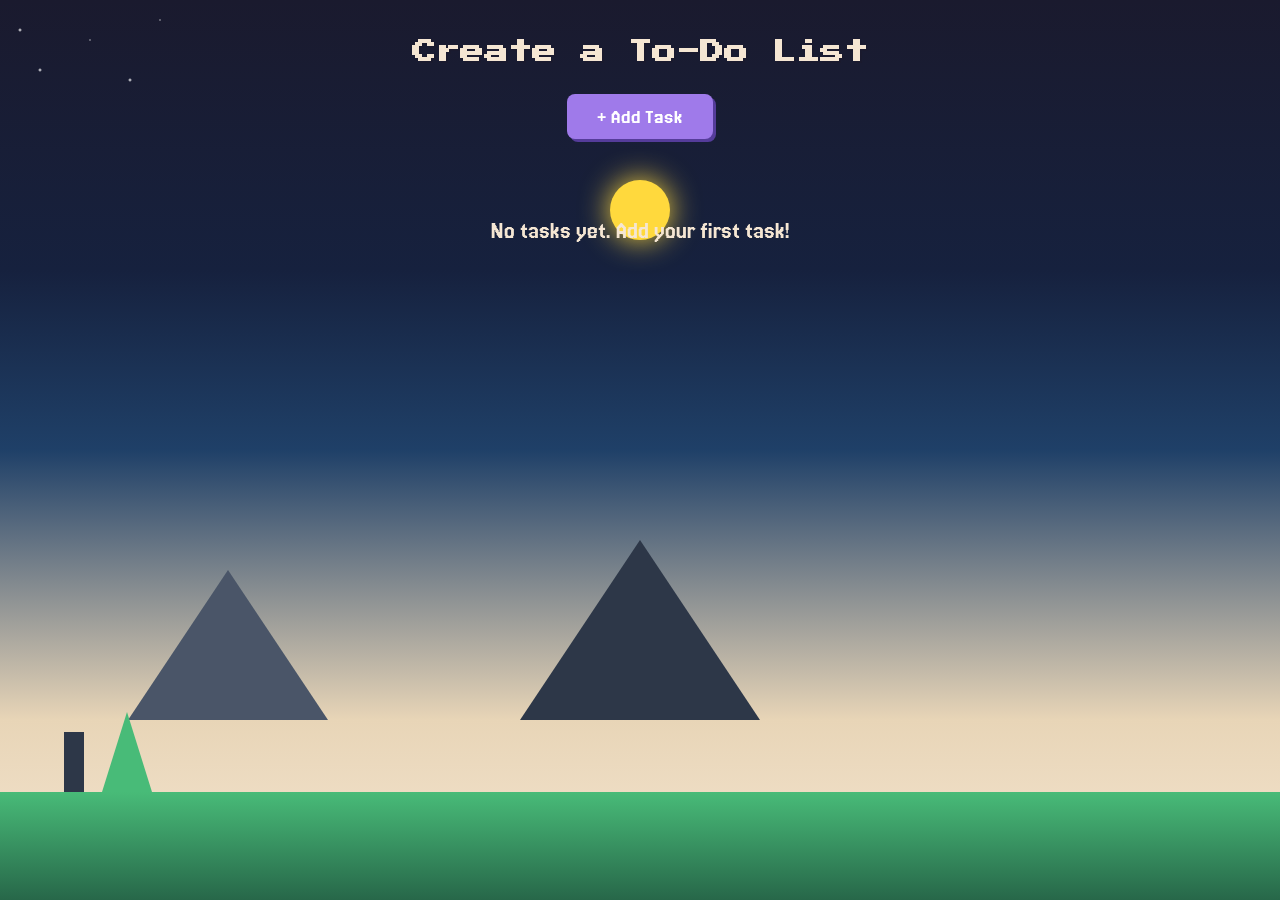
==== todo.html @ a0dfd84b "Complete redesign with landing page, categories, folders, timers and effects" ====
<!DOCTYPE html>
<html lang="en">
<head>
  <meta charset="UTF-8">
  <meta name="viewport" content="width=device-width, initial-scale=1.0">
  <title>Aesthetic To-Do List</title>
  <link rel="stylesheet" href="style.css">
  <link href="https://fonts.googleapis.com/css2?family=VT323&family=Jersey+20&family=Press+Start+2P&display=swap" rel="stylesheet">
</head>
<body class="todo-page">
  <div class="pixel-sky">
    <div class="stars"></div>
    <div class="clouds-sky">
      <div class="cloud-s cloud-s1"></div>
      <div class="cloud-s cloud-s2"></div>
    </div>
    <div class="sun-sky"></div>
    <div class="mountains-sky"></div>
    <div class="trees-sky"></div>
    <div class="ground-sky"></div>
  </div>
  
  <div class="todo-container">
    <h1 class="create-title">Create a To-Do List</h1>
    <button class="add-task-btn" onclick="openPopup()">+ Add Task</button>
    
    <div class="folders-container" id="foldersContainer">
      <p class="no-tasks-message" id="noTasksMessage">No tasks yet. Add your first task!</p>
    </div>
  </div>
  
  <div class="popup-overlay" id="popupOverlay">
    <div class="popup-box">
      <div class="popup-header">
        <h2>New Task</h2>
        <button class="close-popup" onclick="closePopup()">✕</button>
      </div>
      
      <div class="form-group">
        <label>Task</label>
        <input type="text" id="taskInput" placeholder="Enter your task...">
      </div>
      
      <div class="form-group">
        <label>Category</label>
        <div class="category-input-wrapper">
          <input type="text" id="categoryInput" placeholder="e.g., school, work, personal..." list="categorySuggestions">
          <datalist id="categorySuggestions">
            <option value="school">
            <option value="work">
            <option value="personal">
            <option value="health">
            <option value="shopping">
          </datalist>
        </div>
      </div>
      
      <div class="form-group">
        <label>Deadline</label>
        <div class="deadline-inputs">
          <input type="date" id="dateInput">
          <input type="time" id="timeInput">
        </div>
      </div>
      
      <button class="save-task-btn" onclick="saveTask()">Save Task</button>
    </div>
  </div>
  
  <div class="category-view" id="categoryView">
    <button class="back-btn" onclick="closeCategoryView()">← Back</button>
    <h2 class="category-title" id="categoryTitle">Category</h2>
    <div class="category-tasks" id="categoryTasks"></div>
  </div>
  
  <div class="message-overlay" id="messageOverlay">
    <div class="message-box" id="messageBox"></div>
  </div>
  
  <div class="win-overlay" id="winOverlay">
    <div class="win-content">
      <h2 class="win-title">🎉 Well Done! 🎉</h2>
      <p class="win-message">You have finished all your work on time!<br>Have a great day! You deserve it! ✨</p>
    </div>
  </div>
  
  <canvas id="confettiCanvas"></canvas>
  <canvas id="effectsCanvas"></canvas>
  
  <script src="script.js"></script>
</body>
</html>
---- style.css ----
* {
  margin: 0;
  padding: 0;
  box-sizing: border-box;
}

:root {
  --font-title: 'Press Start 2P', cursive;
  --font-task: 'Jersey 20', sans-serif;
  --font-pixel: 'VT323', monospace;
}

/* Landing Page Styles */
.landing-page {
  min-height: 100vh;
  overflow: hidden;
  position: relative;
}

.pixel-scene {
  position: absolute;
  top: 0;
  left: 0;
  width: 100%;
  height: 100%;
  background: linear-gradient(to bottom, 
    #1a0a2e 0%,
    #2d1b4e 20%,
    #4a2c6a 40%,
    #6b3d7a 50%,
    #c77d4a 60%,
    #e8a857 70%,
    #f4c97a 85%,
    #fff4b8 100%
  );
}

.sun {
  position: absolute;
  top: 25%;
  left: 50%;
  transform: translateX(-50%);
  width: 80px;
  height: 80px;
  background: #fff4b8;
  border-radius: 50%;
  box-shadow: 
    0 0 20px #fff4b8,
    0 0 40px #e8a857,
    0 0 60px #c77d4a;
  animation: sunGlow 3s ease-in-out infinite;
}

@keyframes sunGlow {
  0%, 100% { transform: translateX(-50%) scale(1); }
  50% { transform: translateX(-50%) scale(1.1); }
}

.mountains {
  position: absolute;
  bottom: 25%;
  width: 100%;
  height: 40%;
}

.mountain {
  position: absolute;
  bottom: 0;
  width: 0;
  height: 0;
  border-style: solid;
}

.mountain-1 {
  left: 5%;
  border-width: 0 120px 180px 120px;
  border-color: transparent transparent #2d5a3d transparent;
}

.mountain-2 {
  left: 25%;
  border-width: 0 150px 220px 150px;
  border-color: transparent transparent #1e4a2f transparent;
}

.mountain-3 {
  left: 55%;
  border-width: 0 130px 190px 130px;
  border-color: transparent transparent #2d5a3d transparent;
}

.trees {
  position: absolute;
  bottom: 15%;
  width: 100%;
  height: 20%;
}

.tree {
  position: absolute;
  bottom: 0;
}

.tree-1 { left: 5%; }
.tree-2 { left: 15%; }
.tree-3 { left: 70%; }
.tree-4 { left: 82%; }
.tree-5 { left: 92%; }

.tree::before {
  content: '';
  position: absolute;
  bottom: 0;
  left: 50%;
  transform: translateX(-50%);
  width: 15px;
  height: 40px;
  background: #4a3728;
}

.tree::after {
  content: '';
  position: absolute;
  bottom: 30px;
  left: 50%;
  transform: translateX(-50%);
  width: 0;
  height: 0;
  border-left: 30px solid transparent;
  border-right: 30px solid transparent;
  border-bottom: 80px solid #1e5631;
}

.tree-1::after { border-bottom-color: #2d7a47; }
.tree-3::after { border-bottom-color: #1e5631; }
.tree-4::after { border-bottom-color: #2d7a47; }

.ground {
  position: absolute;
  bottom: 0;
  width: 100%;
  height: 15%;
  background: linear-gradient(to bottom, #2d5a3d 0%, #1a3d28 100%);
}

.birds {
  position: absolute;
  top: 35%;
  width: 100%;
}

.bird {
  position: absolute;
  width: 20px;
  height: 10px;
  background: #1a0a2e;
  animation: birdFly 8s ease-in-out infinite;
}

.bird-1 { left: 20%; animation-delay: 0s; }
.bird-2 { left: 60%; animation-delay: 2s; }

.bird::before, .bird::after {
  content: '';
  position: absolute;
  width: 12px;
  height: 12px;
  background: #1a0a2e;
  border-radius: 50%;
}

.bird::before { left: -8px; }
.bird::after { right: -8px; }

@keyframes birdFly {
  0%, 100% { transform: translateY(0); }
  50% { transform: translateY(-15px); }
}

.clouds {
  position: absolute;
  top: 15%;
  width: 100%;
}

.cloud {
  position: absolute;
  background: rgba(255, 244, 184, 0.8);
  border-radius: 20px;
  animation: cloudFloat 15s ease-in-out infinite;
}

.cloud-1 {
  width: 80px;
  height: 30px;
  left: 10%;
}

.cloud-2 {
  width: 100px;
  height: 35px;
  left: 60%;
  animation-delay: -5s;
}

@keyframes cloudFloat {
  0%, 100% { transform: translateX(0); }
  50% { transform: translateX(30px); }
}

.landing-content {
  position: relative;
  z-index: 10;
  display: flex;
  flex-direction: column;
  align-items: center;
  justify-content: center;
  min-height: 100vh;
  padding: 20px;
}

.title {
  font-family: var(--font-title);
  font-size: clamp(1rem, 4vw, 2rem);
  color: #fff4b8;
  text-shadow: 
    3px 3px 0 #2d1b4e,
    -1px -1px 0 #2d1b4e,
    1px -1px 0 #2d1b4e,
    -1px 1px 0 #2d1b4e;
  text-align: center;
  margin-bottom: 40px;
  animation: titleBounce 2s ease-in-out infinite;
}

@keyframes titleBounce {
  0%, 100% { transform: translateY(0); }
  50% { transform: translateY(-10px); }
}

.get-started-btn {
  font-family: var(--font-task);
  font-size: 1.5rem;
  padding: 15px 40px;
  background: #e8a857;
  color: #1a0a2e;
  border: none;
  border-radius: 10px;
  cursor: pointer;
  box-shadow: 
    4px 4px 0 #8b5a2b,
    0 0 20px rgba(232, 168, 87, 0.5);
  transition: all 0.2s;
}

.get-started-btn:hover {
  transform: translateY(-3px);
  box-shadow: 
    7px 7px 0 #8b5a2b,
    0 0 30px rgba(232, 168, 87, 0.7);
}

.get-started-btn:active {
  transform: translateY(2px);
  box-shadow: 
    2px 2px 0 #8b5a2b;
}

/* Todo Page Styles */
.todo-page {
  min-height: 100vh;
  overflow-x: hidden;
}

.pixel-sky {
  position: fixed;
  top: 0;
  left: 0;
  width: 100%;
  height: 100%;
  background: linear-gradient(to bottom,
    #1a1a2e 0%,
    #16213e 30%,
    #1f4068 50%,
    #e8d5b7 80%,
    #f5e6d3 100%
  );
  z-index: -1;
}

.stars {
  position: absolute;
  top: 0;
  left: 0;
  width: 100%;
  height: 40%;
  background-image: 
    radial-gradient(2px 2px at 20px 30px, white, transparent),
    radial-gradient(2px 2px at 40px 70px, white, transparent),
    radial-gradient(1px 1px at 90px 40px, white, transparent),
    radial-gradient(2px 2px at 130px 80px, white, transparent),
    radial-gradient(1px 1px at 160px 20px, white, transparent);
  animation: twinkle 2s ease-in-out infinite;
}

@keyframes twinkle {
  0%, 100% { opacity: 1; }
  50% { opacity: 0.5; }
}

.clouds-sky {
  position: absolute;
  top: 10%;
  width: 100%;
}

.cloud-s {
  position: absolute;
  background: rgba(255, 255, 255, 0.7);
  border-radius: 20px;
  animation: cloudFloat 20s linear infinite;
}

.cloud-s1 {
  width: 120px;
  height: 40px;
  left: -150px;
  animation: cloudMove 25s linear infinite;
}

.cloud-s2 {
  width: 150px;
  height: 50px;
  left: -200px;
  animation: cloudMove 30s linear infinite;
  animation-delay: -10s;
}

@keyframes cloudMove {
  from { left: -200px; }
  to { left: 110%; }
}

.sun-sky {
  position: absolute;
  top: 20%;
  left: 50%;
  transform: translateX(-50%);
  width: 60px;
  height: 60px;
  background: #ffd93d;
  border-radius: 50%;
  box-shadow: 0 0 30px #ffd93d;
}

.mountains-sky {
  position: absolute;
  bottom: 20%;
  width: 100%;
}

.mountains-sky::before,
.mountains-sky::after {
  content: '';
  position: absolute;
  bottom: 0;
  width: 0;
  height: 0;
  border-style: solid;
}

.mountains-sky::before {
  left: 10%;
  border-width: 0 100px 150px 100px;
  border-color: transparent transparent #4a5568 transparent;
}

.mountains-sky::after {
  left: 50%;
  transform: translateX(-50%);
  border-width: 0 120px 180px 120px;
  border-color: transparent transparent #2d3748 transparent;
}

.trees-sky {
  position: absolute;
  bottom: 12%;
  width: 100%;
}

.trees-sky::before,
.trees-sky::after {
  content: '';
  position: absolute;
  bottom: 0;
}

.trees-sky::before {
  left: 5%;
  width: 20px;
  height: 60px;
  background: #2d3748;
}

.trees-sky::after {
  left: 8%;
  width: 0;
  height: 0;
  border-left: 25px solid transparent;
  border-right: 25px solid transparent;
  border-bottom: 80px solid #48bb78;
}

.ground-sky {
  position: absolute;
  bottom: 0;
  width: 100%;
  height: 12%;
  background: linear-gradient(to bottom, #48bb78 0%, #276749 100%);
}

.todo-container {
  position: relative;
  z-index: 10;
  max-width: 900px;
  margin: 0 auto;
  padding: 40px 20px;
}

.create-title {
  font-family: var(--font-title);
  font-size: clamp(0.8rem, 3vw, 1.5rem);
  color: #f5e6d3;
  text-align: center;
  margin-bottom: 30px;
  text-shadow: 2px 2px 0 #1a1a2e;
}

.add-task-btn {
  display: block;
  margin: 0 auto 40px;
  font-family: var(--font-task);
  font-size: 1.3rem;
  padding: 12px 30px;
  background: #9f7aea;
  color: white;
  border: none;
  border-radius: 8px;
  cursor: pointer;
  box-shadow: 3px 3px 0 #553c9a;
  transition: all 0.2s;
}

.add-task-btn:hover {
  transform: translateY(-2px);
  box-shadow: 5px 5px 0 #553c9a;
}

.folders-container {
  display: flex;
  flex-wrap: wrap;
  gap: 25px;
  justify-content: center;
}

.no-tasks-message {
  font-family: var(--font-task);
  font-size: 1.5rem;
  color: #f5e6d3;
  text-align: center;
  width: 100%;
  margin-top: 40px;
}

/* Folder Styles */
.folder {
  display: flex;
  flex-direction: column;
  align-items: center;
  cursor: pointer;
  transition: transform 0.3s;
}

.folder:hover {
  transform: scale(1.05);
}

.folder-icon {
  position: relative;
  width: 80px;
  height: 60px;
  border-radius: 5px 5px 0 0;
  margin-bottom: 10px;
}

.folder-icon::before {
  content: '';
  position: absolute;
  top: -10px;
  left: 0;
  width: 30px;
  height: 15px;
  border-radius: 5px 5px 0 0;
}

.folder-name {
  font-family: var(--font-task);
  font-size: 1.2rem;
  color: #f5e6d3;
  text-transform: capitalize;
}

.folder-count {
  font-family: var(--font-pixel);
  font-size: 1rem;
  color: rgba(245, 230, 211, 0.7);
}

.doodle {
  font-size: 2rem;
  margin-bottom: 5px;
  animation: doodleBounce 2s ease-in-out infinite;
}

@keyframes doodleBounce {
  0%, 100% { transform: translateY(0); }
  50% { transform: translateY(-5px); }
}

/* Category Colors */
.folder-school .folder-icon { background: #e53e3e; }
.folder-school .folder-icon::before { background: #c53030; }

.folder-work .folder-icon { background: #3182ce; }
.folder-work .folder-icon::before { background: #2b6cb0; }

.folder-personal .folder-icon { background: #d69e2e; }
.folder-personal .folder-icon::before { background: #b7791f; }

.folder-health .folder-icon { background: #38a169; }
.folder-health .folder-icon::before { background: #2f855a; }

.folder-shopping .folder-icon { background: #805ad5; }
.folder-shopping .folder-icon::before { background: #6b46c1; }

.folder-default .folder-icon { background: #718096; }
.folder-default .folder-icon::before { background: #4a5568; }

/* Popup Styles */
.popup-overlay {
  display: none;
  position: fixed;
  top: 0;
  left: 0;
  width: 100%;
  height: 100%;
  background: rgba(0, 0, 0, 0.7);
  z-index: 100;
  justify-content: center;
  align-items: center;
}

.popup-overlay.active {
  display: flex;
}

.popup-box {
  background: linear-gradient(135deg, #667eea 0%, #764ba2 100%);
  border-radius: 20px;
  padding: 30px;
  width: 90%;
  max-width: 450px;
  box-shadow: 0 10px 40px rgba(0, 0, 0, 0.3);
  animation: popupSlide 0.3s ease;
}

@keyframes popupSlide {
  from { transform: translateY(-50px); opacity: 0; }
  to { transform: translateY(0); opacity: 1; }
}

.popup-header {
  display: flex;
  justify-content: space-between;
  align-items: center;
  margin-bottom: 25px;
}

.popup-header h2 {
  font-family: var(--font-title);
  font-size: 1rem;
  color: white;
}

.close-popup {
  background: none;
  border: none;
  color: white;
  font-size: 1.5rem;
  cursor: pointer;
}

.form-group {
  margin-bottom: 20px;
}

.form-group label {
  display: block;
  font-family: var(--font-task);
  font-size: 1.2rem;
  color: white;
  margin-bottom: 8px;
}

.form-group input {
  width: 100%;
  padding: 12px 15px;
  font-family: var(--font-task);
  font-size: 1.1rem;
  border: none;
  border-radius: 8px;
  background: rgba(255, 255, 255, 0.9);
}

.form-group input[type="date"],
.form-group input[type="time"] {
  font-family: var(--font-pixel);
  font-size: 1.2rem;
}

#taskInput {
  font-family: var(--font-task);
}

.deadline-inputs {
  display: flex;
  gap: 10px;
}

.deadline-inputs input {
  flex: 1;
}

.save-task-btn {
  width: 100%;
  padding: 14px;
  font-family: var(--font-task);
  font-size: 1.2rem;
  background: #48bb78;
  color: white;
  border: none;
  border-radius: 8px;
  cursor: pointer;
  box-shadow: 3px 3px 0 #276749;
  transition: all 0.2s;
}

.save-task-btn:hover {
  transform: translateY(-2px);
  box-shadow: 5px 5px 0 #276749;
}

/* Category View */
.category-view {
  display: none;
  position: fixed;
  top: 0;
  left: 0;
  width: 100%;
  height: 100%;
  background: linear-gradient(to bottom, #1a1a2e, #16213e);
  z-index: 50;
  padding: 20px;
  overflow-y: auto;
}

.category-view.active {
  display: block;
}

.back-btn {
  font-family: var(--font-task);
  font-size: 1.1rem;
  padding: 10px 20px;
  background: #718096;
  color: white;
  border: none;
  border-radius: 8px;
  cursor: pointer;
  margin-bottom: 20px;
}

.category-title {
  font-family: var(--font-title);
  font-size: 1.2rem;
  color: #f5e6d3;
  text-align: center;
  margin-bottom: 30px;
  text-transform: capitalize;
}

.category-tasks {
  max-width: 600px;
  margin: 0 auto;
}

/* Task Item */
.task-item {
  background: rgba(255, 255, 255, 0.95);
  border-radius: 12px;
  padding: 15px 20px;
  margin-bottom: 15px;
  display: flex;
  align-items: center;
  gap: 15px;
  box-shadow: 0 4px 15px rgba(0, 0, 0, 0.2);
}

.task-checkbox {
  width: 25px;
  height: 25px;
  cursor: pointer;
  accent-color: #48bb78;
}

.task-content {
  flex: 1;
}

.task-text {
  font-family: var(--font-task);
  font-size: 1.3rem;
  color: #2d3748;
  margin-bottom: 5px;
}

.task-item.completed .task-text {
  text-decoration: line-through;
  color: #a0aec0;
}

.task-deadline {
  font-family: var(--font-pixel);
  font-size: 1.1rem;
  color: #e53e3e;
}

.task-item.completed .task-deadline {
  color: #a0aec0;
  text-decoration: line-through;
}

.task-delete {
  background: #e53e3e;
  color: white;
  border: none;
  border-radius: 50%;
  width: 30px;
  height: 30px;
  cursor: pointer;
  font-size: 1rem;
}

/* Message Overlay */
.message-overlay {
  display: none;
  position: fixed;
  top: 50%;
  left: 50%;
  transform: translate(-50%, -50%);
  z-index: 200;
}

.message-overlay.active {
  display: block;
}

.message-box {
  font-family: var(--font-title);
  font-size: 1.5rem;
  color: #ffd93d;
  text-shadow: 2px 2px 0 #1a1a2e;
  animation: messagePop 2s ease forwards;
  text-align: center;
}

@keyframes messagePop {
  0% { transform: scale(0); opacity: 0; }
  20% { transform: scale(1.2); opacity: 1; }
  30% { transform: scale(1); }
  80% { transform: scale(1); opacity: 1; }
  100% { transform: scale(0); opacity: 0; }
}

/* Win Overlay */
.win-overlay {
  display: none;
  position: fixed;
  top: 0;
  left: 0;
  width: 100%;
  height: 100%;
  background: rgba(0, 0, 0, 0.8);
  z-index: 300;
  justify-content: center;
  align-items: center;
}

.win-overlay.active {
  display: flex;
}

.win-content {
  text-align: center;
  animation: winBounce 0.5s ease;
}

@keyframes winBounce {
  0% { transform: scale(0); }
  50% { transform: scale(1.2); }
  100% { transform: scale(1); }
}

.win-title {
  font-family: var(--font-title);
  font-size: clamp(1rem, 4vw, 2rem);
  color: #ffd93d;
  margin-bottom: 20px;
  text-shadow: 3px 3px 0 #e53e3e;
}

.win-message {
  font-family: var(--font-task);
  font-size: 1.5rem;
  color: white;
  line-height: 1.6;
}

/* Confetti Canvas */
#confettiCanvas,
#effectsCanvas {
  position: fixed;
  top: 0;
  left: 0;
  width: 100%;
  height: 100%;
  pointer-events: none;
  z-index: 250;
}

/* Responsive */
@media (max-width: 600px) {
  .folder-icon {
    width: 60px;
    height: 45px;
  }
  
  .folder-icon::before {
    width: 22px;
    height: 12px;
  }
  
  .doodle {
    font-size: 1.5rem;
  }
  
  .popup-box {
    padding: 20px;
  }
}
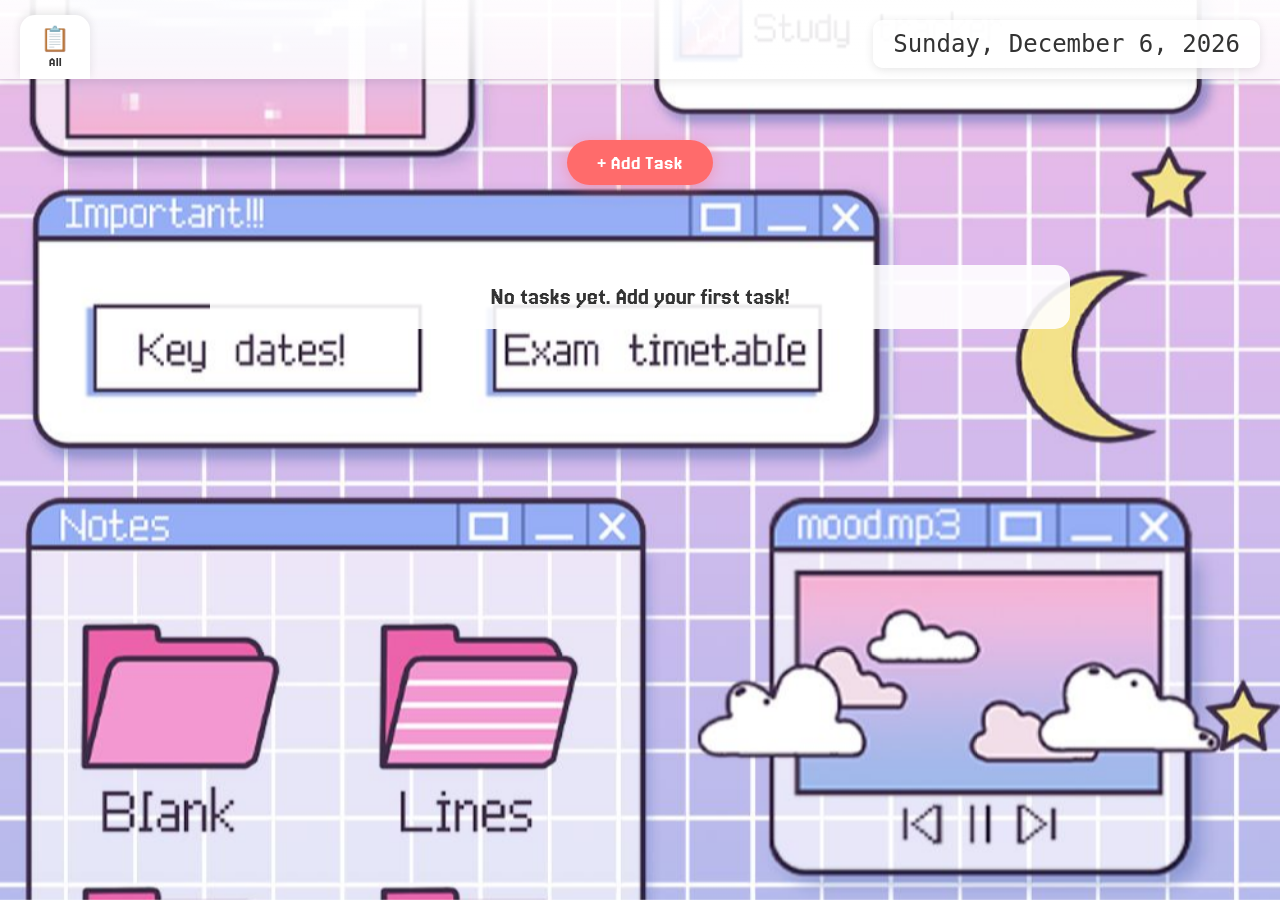
==== commit 4d9e3872: "Update to-do list with new design and features" ====
--- a/todo.html
+++ b/todo.html
@@ -3,28 +3,30 @@
 <head>
   <meta charset="UTF-8">
   <meta name="viewport" content="width=device-width, initial-scale=1.0">
-  <title>Aesthetic To-Do List</title>
+  <title>To-do List</title>
   <link rel="stylesheet" href="style.css">
   <link href="https://fonts.googleapis.com/css2?family=VT323&family=Jersey+20&family=Press+Start+2P&display=swap" rel="stylesheet">
 </head>
 <body class="todo-page">
-  <div class="pixel-sky">
-    <div class="stars"></div>
-    <div class="clouds-sky">
-      <div class="cloud-s cloud-s1"></div>
-      <div class="cloud-s cloud-s2"></div>
+  <div class="todo-bg">
+    <img src="inspo.jpg" alt="Background" class="bg-image">
+  </div>
+  
+  <div class="date-display" id="dateDisplay"></div>
+  
+  <div class="tabs-container">
+    <div class="tabs" id="tabs">
+      <button class="tab active" data-category="all" onclick="playClickSound(); switchTab('all')">
+        <span class="tab-symbol">📋</span>
+        <span class="tab-name">All</span>
+      </button>
     </div>
-    <div class="sun-sky"></div>
-    <div class="mountains-sky"></div>
-    <div class="trees-sky"></div>
-    <div class="ground-sky"></div>
   </div>
   
   <div class="todo-container">
-    <h1 class="create-title">Create a To-Do List</h1>
-    <button class="add-task-btn" onclick="openPopup()">+ Add Task</button>
+    <button class="add-task-btn" onclick="playClickSound(); openPopup()">+ Add Task</button>
     
-    <div class="folders-container" id="foldersContainer">
+    <div class="tasks-container" id="tasksContainer">
       <p class="no-tasks-message" id="noTasksMessage">No tasks yet. Add your first task!</p>
     </div>
   </div>
@@ -33,7 +35,7 @@
     <div class="popup-box">
       <div class="popup-header">
         <h2>New Task</h2>
-        <button class="close-popup" onclick="closePopup()">✕</button>
+        <button class="close-popup" onclick="playClickSound(); closePopup()">✕</button>
       </div>
       
       <div class="form-group">
@@ -63,14 +65,8 @@
         </div>
       </div>
       
-      <button class="save-task-btn" onclick="saveTask()">Save Task</button>
+      <button class="save-task-btn" onclick="playClickSound(); saveTask()">Save Task</button>
     </div>
-  </div>
-  
-  <div class="category-view" id="categoryView">
-    <button class="back-btn" onclick="closeCategoryView()">← Back</button>
-    <h2 class="category-title" id="categoryTitle">Category</h2>
-    <div class="category-tasks" id="categoryTasks"></div>
   </div>
   
   <div class="message-overlay" id="messageOverlay">
@@ -80,7 +76,7 @@
   <div class="win-overlay" id="winOverlay">
     <div class="win-content">
       <h2 class="win-title">🎉 Well Done! 🎉</h2>
-      <p class="win-message">You have finished all your work on time!<br>Have a great day! You deserve it! ✨</p>
+      <p class="win-message">Have a great day!<br>You deserve it! ✨</p>
     </div>
   </div>
   
--- a/style.css
+++ b/style.css
@@ -17,195 +17,18 @@
   position: relative;
 }
 
-.pixel-scene {
+.landing-bg {
   position: absolute;
   top: 0;
   left: 0;
   width: 100%;
   height: 100%;
-  background: linear-gradient(to bottom, 
-    #1a0a2e 0%,
-    #2d1b4e 20%,
-    #4a2c6a 40%,
-    #6b3d7a 50%,
-    #c77d4a 60%,
-    #e8a857 70%,
-    #f4c97a 85%,
-    #fff4b8 100%
-  );
-}
-
-.sun {
-  position: absolute;
-  top: 25%;
-  left: 50%;
-  transform: translateX(-50%);
-  width: 80px;
-  height: 80px;
-  background: #fff4b8;
-  border-radius: 50%;
-  box-shadow: 
-    0 0 20px #fff4b8,
-    0 0 40px #e8a857,
-    0 0 60px #c77d4a;
-  animation: sunGlow 3s ease-in-out infinite;
-}
-
-@keyframes sunGlow {
-  0%, 100% { transform: translateX(-50%) scale(1); }
-  50% { transform: translateX(-50%) scale(1.1); }
-}
-
-.mountains {
-  position: absolute;
-  bottom: 25%;
-  width: 100%;
-  height: 40%;
-}
-
-.mountain {
-  position: absolute;
-  bottom: 0;
-  width: 0;
-  height: 0;
-  border-style: solid;
-}
-
-.mountain-1 {
-  left: 5%;
-  border-width: 0 120px 180px 120px;
-  border-color: transparent transparent #2d5a3d transparent;
-}
-
-.mountain-2 {
-  left: 25%;
-  border-width: 0 150px 220px 150px;
-  border-color: transparent transparent #1e4a2f transparent;
-}
-
-.mountain-3 {
-  left: 55%;
-  border-width: 0 130px 190px 130px;
-  border-color: transparent transparent #2d5a3d transparent;
-}
-
-.trees {
-  position: absolute;
-  bottom: 15%;
-  width: 100%;
-  height: 20%;
-}
-
-.tree {
-  position: absolute;
-  bottom: 0;
-}
-
-.tree-1 { left: 5%; }
-.tree-2 { left: 15%; }
-.tree-3 { left: 70%; }
-.tree-4 { left: 82%; }
-.tree-5 { left: 92%; }
-
-.tree::before {
-  content: '';
-  position: absolute;
-  bottom: 0;
-  left: 50%;
-  transform: translateX(-50%);
-  width: 15px;
-  height: 40px;
-  background: #4a3728;
-}
-
-.tree::after {
-  content: '';
-  position: absolute;
-  bottom: 30px;
-  left: 50%;
-  transform: translateX(-50%);
-  width: 0;
-  height: 0;
-  border-left: 30px solid transparent;
-  border-right: 30px solid transparent;
-  border-bottom: 80px solid #1e5631;
-}
-
-.tree-1::after { border-bottom-color: #2d7a47; }
-.tree-3::after { border-bottom-color: #1e5631; }
-.tree-4::after { border-bottom-color: #2d7a47; }
-
-.ground {
-  position: absolute;
-  bottom: 0;
-  width: 100%;
-  height: 15%;
-  background: linear-gradient(to bottom, #2d5a3d 0%, #1a3d28 100%);
-}
-
-.birds {
-  position: absolute;
-  top: 35%;
-  width: 100%;
-}
-
-.bird {
-  position: absolute;
-  width: 20px;
-  height: 10px;
-  background: #1a0a2e;
-  animation: birdFly 8s ease-in-out infinite;
-}
-
-.bird-1 { left: 20%; animation-delay: 0s; }
-.bird-2 { left: 60%; animation-delay: 2s; }
-
-.bird::before, .bird::after {
-  content: '';
-  position: absolute;
-  width: 12px;
-  height: 12px;
-  background: #1a0a2e;
-  border-radius: 50%;
-}
-
-.bird::before { left: -8px; }
-.bird::after { right: -8px; }
-
-@keyframes birdFly {
-  0%, 100% { transform: translateY(0); }
-  50% { transform: translateY(-15px); }
-}
-
-.clouds {
-  position: absolute;
-  top: 15%;
-  width: 100%;
-}
-
-.cloud {
-  position: absolute;
-  background: rgba(255, 244, 184, 0.8);
-  border-radius: 20px;
-  animation: cloudFloat 15s ease-in-out infinite;
-}
-
-.cloud-1 {
-  width: 80px;
-  height: 30px;
-  left: 10%;
-}
-
-.cloud-2 {
-  width: 100px;
-  height: 35px;
-  left: 60%;
-  animation-delay: -5s;
-}
-
-@keyframes cloudFloat {
-  0%, 100% { transform: translateX(0); }
-  50% { transform: translateX(30px); }
+}
+
+.bg-image {
+  width: 100%;
+  height: 100%;
+  object-fit: cover;
 }
 
 .landing-content {
@@ -221,13 +44,13 @@
 
 .title {
   font-family: var(--font-title);
-  font-size: clamp(1rem, 4vw, 2rem);
-  color: #fff4b8;
+  font-size: clamp(1.5rem, 5vw, 3rem);
+  color: #fff;
   text-shadow: 
-    3px 3px 0 #2d1b4e,
-    -1px -1px 0 #2d1b4e,
-    1px -1px 0 #2d1b4e,
-    -1px 1px 0 #2d1b4e;
+    3px 3px 0 #000,
+    -1px -1px 0 #000,
+    1px -1px 0 #000,
+    -1px 1px 0 #000;
   text-align: center;
   margin-bottom: 40px;
   animation: titleBounce 2s ease-in-out infinite;
@@ -242,181 +65,99 @@
   font-family: var(--font-task);
   font-size: 1.5rem;
   padding: 15px 40px;
-  background: #e8a857;
-  color: #1a0a2e;
+  background: #ff6b6b;
+  color: white;
   border: none;
-  border-radius: 10px;
-  cursor: pointer;
-  box-shadow: 
-    4px 4px 0 #8b5a2b,
-    0 0 20px rgba(232, 168, 87, 0.5);
+  border-radius: 25px;
+  cursor: pointer;
+  box-shadow: 0 4px 15px rgba(255, 107, 107, 0.4);
   transition: all 0.2s;
 }
 
 .get-started-btn:hover {
   transform: translateY(-3px);
-  box-shadow: 
-    7px 7px 0 #8b5a2b,
-    0 0 30px rgba(232, 168, 87, 0.7);
-}
-
-.get-started-btn:active {
-  transform: translateY(2px);
-  box-shadow: 
-    2px 2px 0 #8b5a2b;
+  box-shadow: 0 6px 20px rgba(255, 107, 107, 0.6);
 }
 
 /* Todo Page Styles */
 .todo-page {
   min-height: 100vh;
   overflow-x: hidden;
-}
-
-.pixel-sky {
+  position: relative;
+}
+
+.todo-bg {
   position: fixed;
   top: 0;
   left: 0;
   width: 100%;
   height: 100%;
-  background: linear-gradient(to bottom,
-    #1a1a2e 0%,
-    #16213e 30%,
-    #1f4068 50%,
-    #e8d5b7 80%,
-    #f5e6d3 100%
-  );
   z-index: -1;
 }
 
-.stars {
-  position: absolute;
+.date-display {
+  position: fixed;
+  top: 20px;
+  right: 20px;
+  font-family: var(--font-pixel);
+  font-size: 1.5rem;
+  color: #333;
+  background: rgba(255, 255, 255, 0.9);
+  padding: 10px 20px;
+  border-radius: 10px;
+  box-shadow: 0 2px 10px rgba(0, 0, 0, 0.1);
+  z-index: 100;
+}
+
+.tabs-container {
+  position: fixed;
   top: 0;
   left: 0;
   width: 100%;
-  height: 40%;
-  background-image: 
-    radial-gradient(2px 2px at 20px 30px, white, transparent),
-    radial-gradient(2px 2px at 40px 70px, white, transparent),
-    radial-gradient(1px 1px at 90px 40px, white, transparent),
-    radial-gradient(2px 2px at 130px 80px, white, transparent),
-    radial-gradient(1px 1px at 160px 20px, white, transparent);
-  animation: twinkle 2s ease-in-out infinite;
-}
-
-@keyframes twinkle {
-  0%, 100% { opacity: 1; }
-  50% { opacity: 0.5; }
-}
-
-.clouds-sky {
-  position: absolute;
-  top: 10%;
-  width: 100%;
-}
-
-.cloud-s {
-  position: absolute;
-  background: rgba(255, 255, 255, 0.7);
-  border-radius: 20px;
-  animation: cloudFloat 20s linear infinite;
-}
-
-.cloud-s1 {
-  width: 120px;
-  height: 40px;
-  left: -150px;
-  animation: cloudMove 25s linear infinite;
-}
-
-.cloud-s2 {
-  width: 150px;
-  height: 50px;
-  left: -200px;
-  animation: cloudMove 30s linear infinite;
-  animation-delay: -10s;
-}
-
-@keyframes cloudMove {
-  from { left: -200px; }
-  to { left: 110%; }
-}
-
-.sun-sky {
-  position: absolute;
-  top: 20%;
-  left: 50%;
-  transform: translateX(-50%);
-  width: 60px;
-  height: 60px;
-  background: #ffd93d;
-  border-radius: 50%;
-  box-shadow: 0 0 30px #ffd93d;
-}
-
-.mountains-sky {
-  position: absolute;
-  bottom: 20%;
-  width: 100%;
-}
-
-.mountains-sky::before,
-.mountains-sky::after {
-  content: '';
-  position: absolute;
-  bottom: 0;
-  width: 0;
-  height: 0;
-  border-style: solid;
-}
-
-.mountains-sky::before {
-  left: 10%;
-  border-width: 0 100px 150px 100px;
-  border-color: transparent transparent #4a5568 transparent;
-}
-
-.mountains-sky::after {
-  left: 50%;
-  transform: translateX(-50%);
-  border-width: 0 120px 180px 120px;
-  border-color: transparent transparent #2d3748 transparent;
-}
-
-.trees-sky {
-  position: absolute;
-  bottom: 12%;
-  width: 100%;
-}
-
-.trees-sky::before,
-.trees-sky::after {
-  content: '';
-  position: absolute;
-  bottom: 0;
-}
-
-.trees-sky::before {
-  left: 5%;
-  width: 20px;
-  height: 60px;
-  background: #2d3748;
-}
-
-.trees-sky::after {
-  left: 8%;
-  width: 0;
-  height: 0;
-  border-left: 25px solid transparent;
-  border-right: 25px solid transparent;
-  border-bottom: 80px solid #48bb78;
-}
-
-.ground-sky {
-  position: absolute;
-  bottom: 0;
-  width: 100%;
-  height: 12%;
-  background: linear-gradient(to bottom, #48bb78 0%, #276749 100%);
+  background: linear-gradient(to bottom, rgba(255,255,255,0.95), rgba(255,255,255,0.85));
+  padding: 15px 10px 0;
+  z-index: 50;
+  overflow-x: auto;
+  box-shadow: 0 2px 10px rgba(0, 0, 0, 0.1);
+}
+
+.tabs {
+  display: flex;
+  gap: 5px;
+  min-width: max-content;
+  padding: 0 10px;
+}
+
+.tab {
+  display: flex;
+  flex-direction: column;
+  align-items: center;
+  padding: 10px 20px;
+  background: #f0f0f0;
+  border: none;
+  border-radius: 15px 15px 0 0;
+  cursor: pointer;
+  transition: all 0.2s;
+  font-family: var(--font-task);
+}
+
+.tab:hover {
+  background: #e0e0e0;
+}
+
+.tab.active {
+  background: #fff;
+  box-shadow: 0 -2px 10px rgba(0, 0, 0, 0.1);
+}
+
+.tab-symbol {
+  font-size: 1.5rem;
+  margin-bottom: 2px;
+}
+
+.tab-name {
+  font-size: 0.9rem;
+  color: #333;
 }
 
 .todo-container {
@@ -424,16 +165,7 @@
   z-index: 10;
   max-width: 900px;
   margin: 0 auto;
-  padding: 40px 20px;
-}
-
-.create-title {
-  font-family: var(--font-title);
-  font-size: clamp(0.8rem, 3vw, 1.5rem);
-  color: #f5e6d3;
-  text-align: center;
-  margin-bottom: 30px;
-  text-shadow: 2px 2px 0 #1a1a2e;
+  padding: 140px 20px 40px;
 }
 
 .add-task-btn {
@@ -442,285 +174,54 @@
   font-family: var(--font-task);
   font-size: 1.3rem;
   padding: 12px 30px;
-  background: #9f7aea;
+  background: #ff6b6b;
   color: white;
   border: none;
-  border-radius: 8px;
-  cursor: pointer;
-  box-shadow: 3px 3px 0 #553c9a;
+  border-radius: 25px;
+  cursor: pointer;
+  box-shadow: 0 4px 15px rgba(255, 107, 107, 0.4);
   transition: all 0.2s;
 }
 
 .add-task-btn:hover {
   transform: translateY(-2px);
-  box-shadow: 5px 5px 0 #553c9a;
-}
-
-.folders-container {
-  display: flex;
-  flex-wrap: wrap;
-  gap: 25px;
-  justify-content: center;
+  box-shadow: 0 6px 20px rgba(255, 107, 107, 0.6);
+}
+
+.tasks-container {
+  display: flex;
+  flex-direction: column;
+  gap: 15px;
 }
 
 .no-tasks-message {
   font-family: var(--font-task);
   font-size: 1.5rem;
-  color: #f5e6d3;
+  color: #333;
   text-align: center;
   width: 100%;
   margin-top: 40px;
-}
-
-/* Folder Styles */
-.folder {
-  display: flex;
-  flex-direction: column;
-  align-items: center;
-  cursor: pointer;
-  transition: transform 0.3s;
-}
-
-.folder:hover {
-  transform: scale(1.05);
-}
-
-.folder-icon {
-  position: relative;
-  width: 80px;
-  height: 60px;
-  border-radius: 5px 5px 0 0;
-  margin-bottom: 10px;
-}
-
-.folder-icon::before {
-  content: '';
-  position: absolute;
-  top: -10px;
-  left: 0;
-  width: 30px;
-  height: 15px;
-  border-radius: 5px 5px 0 0;
-}
-
-.folder-name {
-  font-family: var(--font-task);
-  font-size: 1.2rem;
-  color: #f5e6d3;
-  text-transform: capitalize;
-}
-
-.folder-count {
-  font-family: var(--font-pixel);
-  font-size: 1rem;
-  color: rgba(245, 230, 211, 0.7);
-}
-
-.doodle {
-  font-size: 2rem;
-  margin-bottom: 5px;
-  animation: doodleBounce 2s ease-in-out infinite;
-}
-
-@keyframes doodleBounce {
-  0%, 100% { transform: translateY(0); }
-  50% { transform: translateY(-5px); }
-}
-
-/* Category Colors */
-.folder-school .folder-icon { background: #e53e3e; }
-.folder-school .folder-icon::before { background: #c53030; }
-
-.folder-work .folder-icon { background: #3182ce; }
-.folder-work .folder-icon::before { background: #2b6cb0; }
-
-.folder-personal .folder-icon { background: #d69e2e; }
-.folder-personal .folder-icon::before { background: #b7791f; }
-
-.folder-health .folder-icon { background: #38a169; }
-.folder-health .folder-icon::before { background: #2f855a; }
-
-.folder-shopping .folder-icon { background: #805ad5; }
-.folder-shopping .folder-icon::before { background: #6b46c1; }
-
-.folder-default .folder-icon { background: #718096; }
-.folder-default .folder-icon::before { background: #4a5568; }
-
-/* Popup Styles */
-.popup-overlay {
-  display: none;
-  position: fixed;
-  top: 0;
-  left: 0;
-  width: 100%;
-  height: 100%;
-  background: rgba(0, 0, 0, 0.7);
-  z-index: 100;
-  justify-content: center;
-  align-items: center;
-}
-
-.popup-overlay.active {
-  display: flex;
-}
-
-.popup-box {
-  background: linear-gradient(135deg, #667eea 0%, #764ba2 100%);
-  border-radius: 20px;
-  padding: 30px;
-  width: 90%;
-  max-width: 450px;
-  box-shadow: 0 10px 40px rgba(0, 0, 0, 0.3);
-  animation: popupSlide 0.3s ease;
-}
-
-@keyframes popupSlide {
-  from { transform: translateY(-50px); opacity: 0; }
-  to { transform: translateY(0); opacity: 1; }
-}
-
-.popup-header {
-  display: flex;
-  justify-content: space-between;
-  align-items: center;
-  margin-bottom: 25px;
-}
-
-.popup-header h2 {
-  font-family: var(--font-title);
-  font-size: 1rem;
-  color: white;
-}
-
-.close-popup {
-  background: none;
-  border: none;
-  color: white;
-  font-size: 1.5rem;
-  cursor: pointer;
-}
-
-.form-group {
-  margin-bottom: 20px;
-}
-
-.form-group label {
-  display: block;
-  font-family: var(--font-task);
-  font-size: 1.2rem;
-  color: white;
-  margin-bottom: 8px;
-}
-
-.form-group input {
-  width: 100%;
-  padding: 12px 15px;
-  font-family: var(--font-task);
-  font-size: 1.1rem;
-  border: none;
-  border-radius: 8px;
   background: rgba(255, 255, 255, 0.9);
-}
-
-.form-group input[type="date"],
-.form-group input[type="time"] {
-  font-family: var(--font-pixel);
-  font-size: 1.2rem;
-}
-
-#taskInput {
-  font-family: var(--font-task);
-}
-
-.deadline-inputs {
-  display: flex;
-  gap: 10px;
-}
-
-.deadline-inputs input {
-  flex: 1;
-}
-
-.save-task-btn {
-  width: 100%;
-  padding: 14px;
-  font-family: var(--font-task);
-  font-size: 1.2rem;
-  background: #48bb78;
-  color: white;
-  border: none;
-  border-radius: 8px;
-  cursor: pointer;
-  box-shadow: 3px 3px 0 #276749;
-  transition: all 0.2s;
-}
-
-.save-task-btn:hover {
-  transform: translateY(-2px);
-  box-shadow: 5px 5px 0 #276749;
-}
-
-/* Category View */
-.category-view {
-  display: none;
-  position: fixed;
-  top: 0;
-  left: 0;
-  width: 100%;
-  height: 100%;
-  background: linear-gradient(to bottom, #1a1a2e, #16213e);
-  z-index: 50;
   padding: 20px;
-  overflow-y: auto;
-}
-
-.category-view.active {
-  display: block;
-}
-
-.back-btn {
-  font-family: var(--font-task);
-  font-size: 1.1rem;
-  padding: 10px 20px;
-  background: #718096;
-  color: white;
-  border: none;
-  border-radius: 8px;
-  cursor: pointer;
-  margin-bottom: 20px;
-}
-
-.category-title {
-  font-family: var(--font-title);
-  font-size: 1.2rem;
-  color: #f5e6d3;
-  text-align: center;
-  margin-bottom: 30px;
-  text-transform: capitalize;
-}
-
-.category-tasks {
-  max-width: 600px;
-  margin: 0 auto;
+  border-radius: 15px;
 }
 
 /* Task Item */
 .task-item {
   background: rgba(255, 255, 255, 0.95);
-  border-radius: 12px;
+  border-radius: 15px;
   padding: 15px 20px;
-  margin-bottom: 15px;
   display: flex;
   align-items: center;
   gap: 15px;
-  box-shadow: 0 4px 15px rgba(0, 0, 0, 0.2);
+  box-shadow: 0 2px 10px rgba(0, 0, 0, 0.1);
 }
 
 .task-checkbox {
   width: 25px;
   height: 25px;
   cursor: pointer;
-  accent-color: #48bb78;
+  accent-color: #ff6b6b;
 }
 
 .task-content {
@@ -730,28 +231,28 @@
 .task-text {
   font-family: var(--font-task);
   font-size: 1.3rem;
-  color: #2d3748;
+  color: #333;
   margin-bottom: 5px;
 }
 
 .task-item.completed .task-text {
   text-decoration: line-through;
-  color: #a0aec0;
+  color: #999;
 }
 
 .task-deadline {
   font-family: var(--font-pixel);
   font-size: 1.1rem;
-  color: #e53e3e;
+  color: #ff6b6b;
 }
 
 .task-item.completed .task-deadline {
-  color: #a0aec0;
+  color: #999;
   text-decoration: line-through;
 }
 
 .task-delete {
-  background: #e53e3e;
+  background: #ff6b6b;
   color: white;
   border: none;
   border-radius: 50%;
@@ -759,6 +260,143 @@
   height: 30px;
   cursor: pointer;
   font-size: 1rem;
+  transition: all 0.2s;
+}
+
+.task-delete:hover {
+  background: #ff4757;
+  transform: scale(1.1);
+}
+
+/* Category Tabs */
+.category-tasks {
+  margin-top: 20px;
+}
+
+/* Popup Styles */
+.popup-overlay {
+  display: none;
+  position: fixed;
+  top: 0;
+  left: 0;
+  width: 100%;
+  height: 100%;
+  background: rgba(0, 0, 0, 0.5);
+  z-index: 100;
+  justify-content: center;
+  align-items: center;
+}
+
+.popup-overlay.active {
+  display: flex;
+  animation: popupFadeIn 0.3s ease;
+}
+
+@keyframes popupFadeIn {
+  from { opacity: 0; }
+  to { opacity: 1; }
+}
+
+.popup-box {
+  background: white;
+  border-radius: 20px;
+  padding: 30px;
+  width: 90%;
+  max-width: 450px;
+  box-shadow: 0 10px 40px rgba(0, 0, 0, 0.2);
+  animation: popupSlide 0.3s ease;
+}
+
+@keyframes popupSlide {
+  from { transform: translateY(-50px); opacity: 0; }
+  to { transform: translateY(0); opacity: 1; }
+}
+
+.popup-header {
+  display: flex;
+  justify-content: space-between;
+  align-items: center;
+  margin-bottom: 25px;
+}
+
+.popup-header h2 {
+  font-family: var(--font-title);
+  font-size: 1rem;
+  color: #333;
+}
+
+.close-popup {
+  background: none;
+  border: none;
+  color: #666;
+  font-size: 1.5rem;
+  cursor: pointer;
+}
+
+.form-group {
+  margin-bottom: 20px;
+}
+
+.form-group label {
+  display: block;
+  font-family: var(--font-task);
+  font-size: 1.2rem;
+  color: #333;
+  margin-bottom: 8px;
+}
+
+.form-group input {
+  width: 100%;
+  padding: 12px 15px;
+  font-family: var(--font-task);
+  font-size: 1.1rem;
+  border: 2px solid #ddd;
+  border-radius: 10px;
+  background: #f9f9f9;
+  transition: border-color 0.2s;
+}
+
+.form-group input:focus {
+  outline: none;
+  border-color: #ff6b6b;
+}
+
+.form-group input[type="date"],
+.form-group input[type="time"] {
+  font-family: var(--font-pixel);
+  font-size: 1.2rem;
+}
+
+#taskInput {
+  font-family: var(--font-task);
+}
+
+.deadline-inputs {
+  display: flex;
+  gap: 10px;
+}
+
+.deadline-inputs input {
+  flex: 1;
+}
+
+.save-task-btn {
+  width: 100%;
+  padding: 14px;
+  font-family: var(--font-task);
+  font-size: 1.2rem;
+  background: #ff6b6b;
+  color: white;
+  border: none;
+  border-radius: 10px;
+  cursor: pointer;
+  box-shadow: 0 4px 15px rgba(255, 107, 107, 0.4);
+  transition: all 0.2s;
+}
+
+.save-task-btn:hover {
+  transform: translateY(-2px);
+  box-shadow: 0 6px 20px rgba(255, 107, 107, 0.6);
 }
 
 /* Message Overlay */
@@ -776,12 +414,15 @@
 }
 
 .message-box {
-  font-family: var(--font-title);
-  font-size: 1.5rem;
-  color: #ffd93d;
-  text-shadow: 2px 2px 0 #1a1a2e;
+  font-family: var(--font-task);
+  font-size: 2rem;
+  color: #fff;
+  text-shadow: 2px 2px 0 #333;
   animation: messagePop 2s ease forwards;
   text-align: center;
+  background: rgba(0, 0, 0, 0.8);
+  padding: 20px 40px;
+  border-radius: 15px;
 }
 
 @keyframes messagePop {
@@ -850,21 +491,24 @@
 
 /* Responsive */
 @media (max-width: 600px) {
-  .folder-icon {
-    width: 60px;
-    height: 45px;
+  .tab {
+    padding: 8px 15px;
   }
   
-  .folder-icon::before {
-    width: 22px;
-    height: 12px;
+  .tab-symbol {
+    font-size: 1.2rem;
   }
   
-  .doodle {
-    font-size: 1.5rem;
+  .tab-name {
+    font-size: 0.8rem;
   }
   
   .popup-box {
     padding: 20px;
   }
-}
+  
+  .date-display {
+    font-size: 1.2rem;
+    padding: 8px 15px;
+  }
+}
